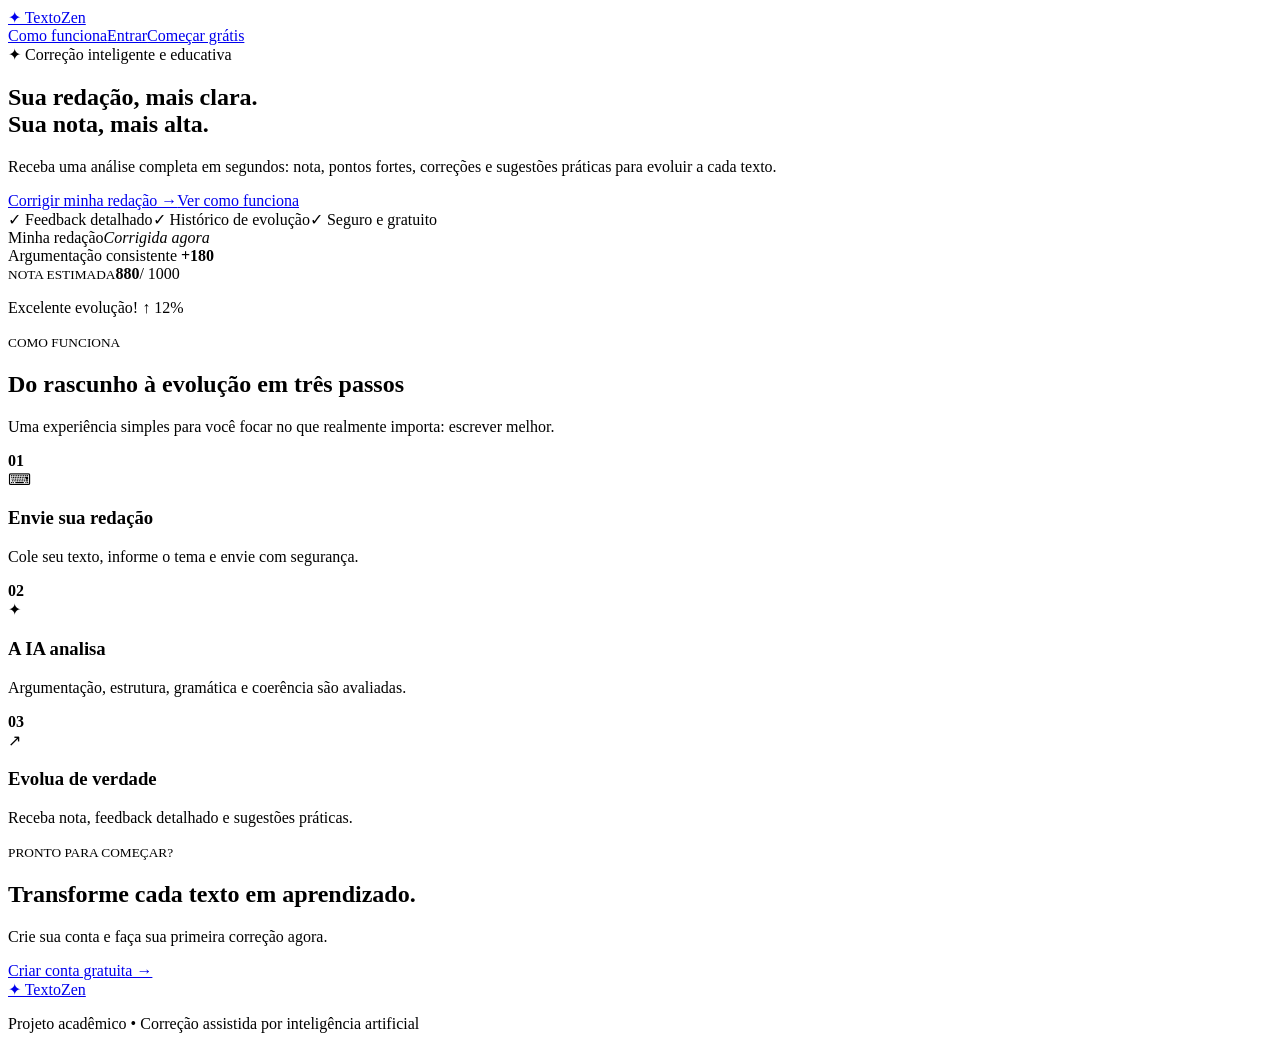
==== MVP-MARCIO-main/src/main/resources/templates/index.html @ 36c26e92 "mudanças" ====
<!doctype html><html lang="pt-BR"><head><meta charset="UTF-8"><meta name="viewport" content="width=device-width,initial-scale=1"><title>TextoZen — Redações melhores com IA</title><link rel="stylesheet" href="/css/style.css"><script defer src="/js/app.js"></script></head>
<body><nav class="nav"><a class="brand" href="/"><span>✦</span> TextoZen</a><div><a class="nav-link" href="#como">Como funciona</a><a class="btn ghost" href="/login">Entrar</a><a class="btn primary small" href="/cadastro">Começar grátis</a></div></nav>
<main><section class="hero"><div class="hero-copy"><div class="eyebrow">✦ Correção inteligente e educativa</div><h1>Sua redação, mais clara.<br><span>Sua nota, mais alta.</span></h1><p>Receba uma análise completa em segundos: nota, pontos fortes, correções e sugestões práticas para evoluir a cada texto.</p><div class="actions"><a class="btn primary" href="/cadastro">Corrigir minha redação →</a><a class="btn ghost" href="#como">Ver como funciona</a></div><div class="trust"><span>✓ Feedback detalhado</span><span>✓ Histórico de evolução</span><span>✓ Seguro e gratuito</span></div></div><div class="hero-card"><div class="paper"><div class="paper-top"><span>Minha redação</span><i>Corrigida agora</i></div><div class="line w90"></div><div class="line"></div><div class="line w75"></div><div class="comment">Argumentação consistente <b>+180</b></div><div class="line"></div><div class="line w85"></div></div><div class="score"><small>NOTA ESTIMADA</small><strong>880</strong><span>/ 1000</span><div class="bar"><i></i></div><p>Excelente evolução! ↑ 12%</p></div></div></section>
<section id="como" class="steps section"><div class="section-head"><small>COMO FUNCIONA</small><h2>Do rascunho à evolução em três passos</h2><p>Uma experiência simples para você focar no que realmente importa: escrever melhor.</p></div><div class="cards"><article><b>01</b><div class="icon">⌨</div><h3>Envie sua redação</h3><p>Cole seu texto, informe o tema e envie com segurança.</p></article><article><b>02</b><div class="icon">✦</div><h3>A IA analisa</h3><p>Argumentação, estrutura, gramática e coerência são avaliadas.</p></article><article><b>03</b><div class="icon">↗</div><h3>Evolua de verdade</h3><p>Receba nota, feedback detalhado e sugestões práticas.</p></article></div></section>
<section class="cta"><div><small>PRONTO PARA COMEÇAR?</small><h2>Transforme cada texto em aprendizado.</h2><p>Crie sua conta e faça sua primeira correção agora.</p></div><a class="btn light" href="/cadastro">Criar conta gratuita →</a></section></main><footer><a class="brand" href="/"><span>✦</span> TextoZen</a><p>Projeto acadêmico • Correção assistida por inteligência artificial</p></footer></body></html>
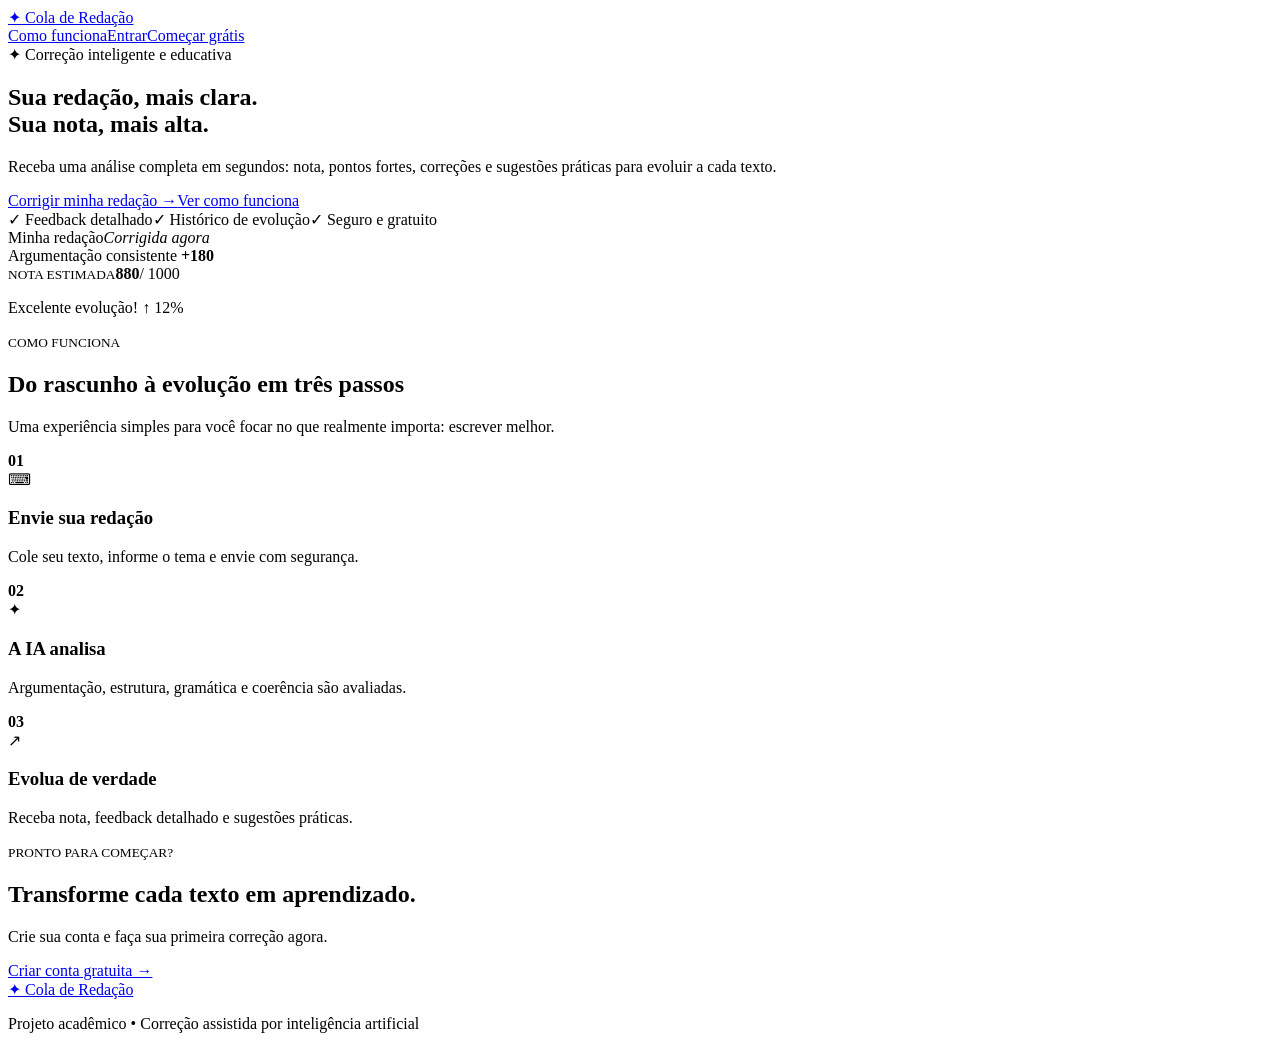
==== commit 5240248b: "Atualiza interface e funcionalidades" ====
--- a/MVP-MARCIO-main/src/main/resources/templates/index.html
+++ b/MVP-MARCIO-main/src/main/resources/templates/index.html
@@ -1,5 +1,5 @@
-<!doctype html><html lang="pt-BR"><head><meta charset="UTF-8"><meta name="viewport" content="width=device-width,initial-scale=1"><title>TextoZen — Redações melhores com IA</title><link rel="stylesheet" href="/css/style.css"><script defer src="/js/app.js"></script></head>
-<body><nav class="nav"><a class="brand" href="/"><span>✦</span> TextoZen</a><div><a class="nav-link" href="#como">Como funciona</a><a class="btn ghost" href="/login">Entrar</a><a class="btn primary small" href="/cadastro">Começar grátis</a></div></nav>
+<!doctype html><html lang="pt-BR"><head><meta charset="UTF-8"><meta name="viewport" content="width=device-width,initial-scale=1"><title>Cola de Redação — Redações melhores com IA</title><link rel="stylesheet" href="/css/style.css"><script defer src="/js/app.js"></script></head>
+<body><nav class="nav"><a class="brand" href="/"><span>✦</span> Cola de Redação</a><div><a class="nav-link" href="#como">Como funciona</a><a class="btn ghost" href="/login">Entrar</a><a class="btn primary small" href="/cadastro">Começar grátis</a></div></nav>
 <main><section class="hero"><div class="hero-copy"><div class="eyebrow">✦ Correção inteligente e educativa</div><h1>Sua redação, mais clara.<br><span>Sua nota, mais alta.</span></h1><p>Receba uma análise completa em segundos: nota, pontos fortes, correções e sugestões práticas para evoluir a cada texto.</p><div class="actions"><a class="btn primary" href="/cadastro">Corrigir minha redação →</a><a class="btn ghost" href="#como">Ver como funciona</a></div><div class="trust"><span>✓ Feedback detalhado</span><span>✓ Histórico de evolução</span><span>✓ Seguro e gratuito</span></div></div><div class="hero-card"><div class="paper"><div class="paper-top"><span>Minha redação</span><i>Corrigida agora</i></div><div class="line w90"></div><div class="line"></div><div class="line w75"></div><div class="comment">Argumentação consistente <b>+180</b></div><div class="line"></div><div class="line w85"></div></div><div class="score"><small>NOTA ESTIMADA</small><strong>880</strong><span>/ 1000</span><div class="bar"><i></i></div><p>Excelente evolução! ↑ 12%</p></div></div></section>
 <section id="como" class="steps section"><div class="section-head"><small>COMO FUNCIONA</small><h2>Do rascunho à evolução em três passos</h2><p>Uma experiência simples para você focar no que realmente importa: escrever melhor.</p></div><div class="cards"><article><b>01</b><div class="icon">⌨</div><h3>Envie sua redação</h3><p>Cole seu texto, informe o tema e envie com segurança.</p></article><article><b>02</b><div class="icon">✦</div><h3>A IA analisa</h3><p>Argumentação, estrutura, gramática e coerência são avaliadas.</p></article><article><b>03</b><div class="icon">↗</div><h3>Evolua de verdade</h3><p>Receba nota, feedback detalhado e sugestões práticas.</p></article></div></section>
-<section class="cta"><div><small>PRONTO PARA COMEÇAR?</small><h2>Transforme cada texto em aprendizado.</h2><p>Crie sua conta e faça sua primeira correção agora.</p></div><a class="btn light" href="/cadastro">Criar conta gratuita →</a></section></main><footer><a class="brand" href="/"><span>✦</span> TextoZen</a><p>Projeto acadêmico • Correção assistida por inteligência artificial</p></footer></body></html>
+<section class="cta"><div><small>PRONTO PARA COMEÇAR?</small><h2>Transforme cada texto em aprendizado.</h2><p>Crie sua conta e faça sua primeira correção agora.</p></div><a class="btn light" href="/cadastro">Criar conta gratuita →</a></section></main><footer><a class="brand" href="/"><span>✦</span> Cola de Redação</a><p>Projeto acadêmico • Correção assistida por inteligência artificial</p></footer></body></html>
